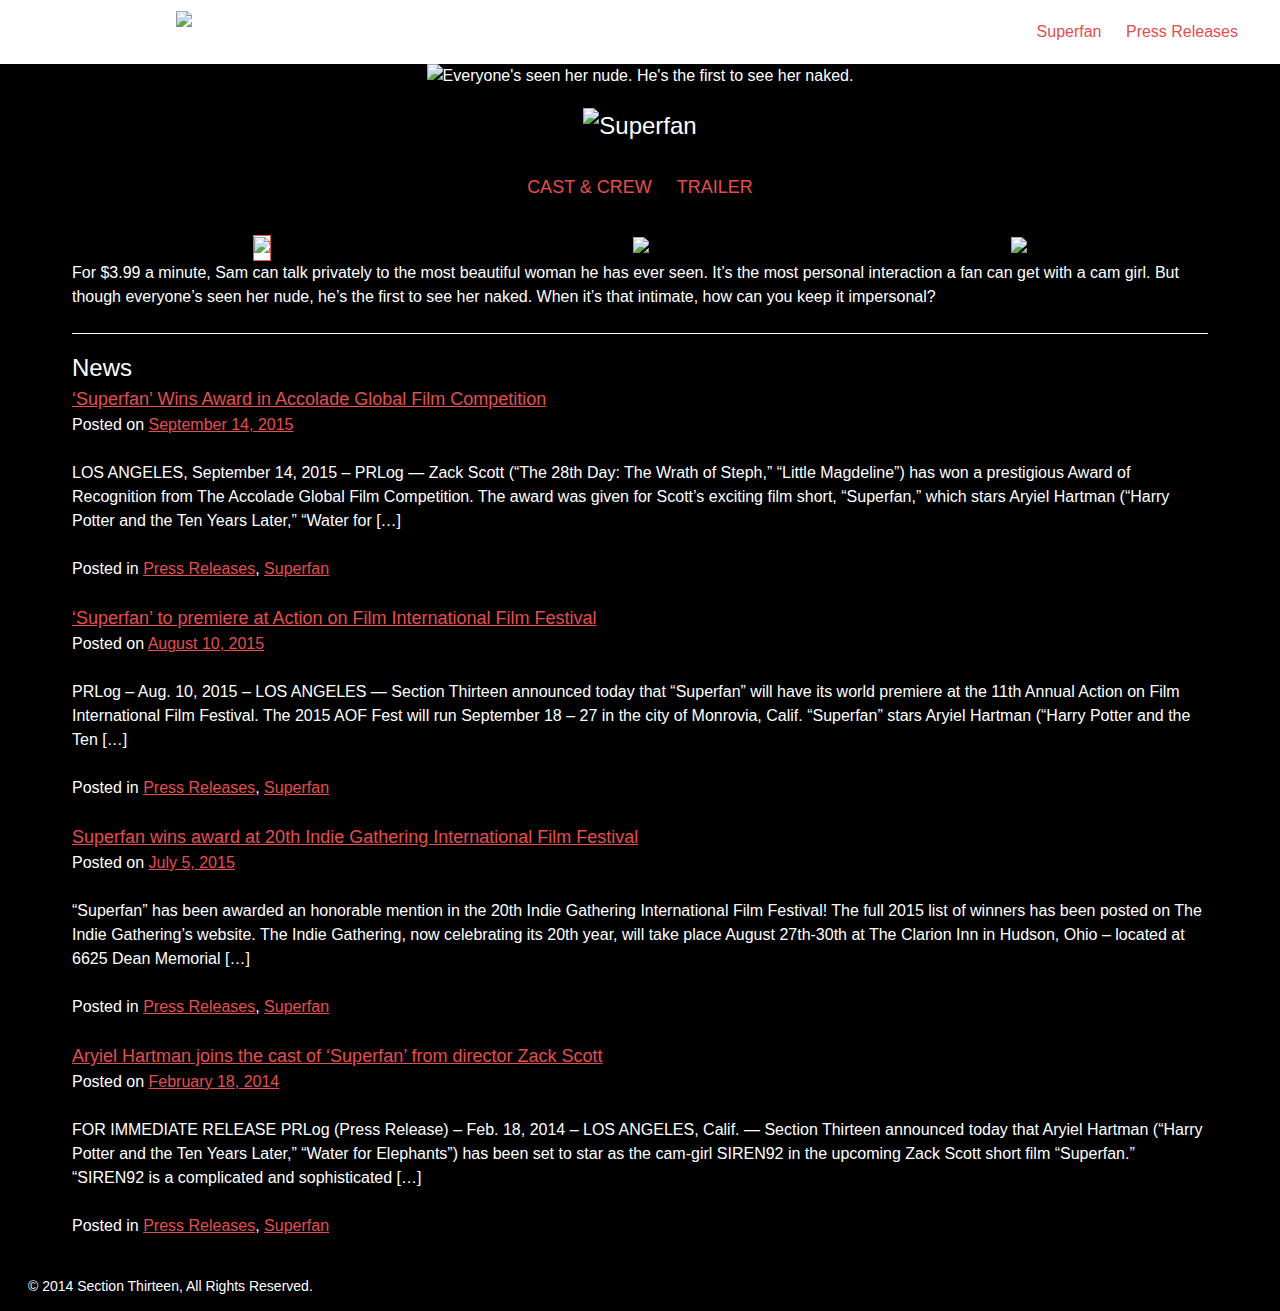
==== index.html @ 68d20ece "Simplify HTML and upload local scss and css files" ====
<!DOCTYPE html>
<html lang="en-US">
	<head>
		<meta charset="UTF-8">
		<meta name="viewport" content="width=device-width, initial-scale=1">
		<title>Superfan | Section Thirteen</title>
		<link rel='stylesheet' id='section-thirteen-style-css'  href='style.css' type='text/css' media='all' />
		<style type="text/css">
			.site-title,
			.site-description {
				position: absolute;
				clip: rect(1px, 1px, 1px, 1px);
			}
		</style>
	</head>
	<body class="page page-template-superfan-php">
		<header class="site-header">
			<div class="site-branding">
				<a href="http://sectionthirteen.com/">
					<img src="http://www.sectionthirteen.com/wp-content/uploads/2014/05/cropped-s13logo-trimmed.png" />
				</a>
			</div>
			<nav id="site-navigation" class="main-navigation">
				<button class="menu-toggle">Site Menu</button>
				<ul>
					<li><a href="http://sectionthirteen.com/superfan/">Superfan</a></li>
					<li><a href="http://sectionthirteen.com/category/press-releases/">Press Releases</a></li>
				</ul>	
			</nav><!-- #site-navigation -->
		</header>
		<div id="content" class="site-content">
			<header class="page-header">
				<img src="http://sectionthirteen.com/wp-content/uploads/2014/05/Website-banner.jpg" alt="Everyone&#039;s seen her nude. He&#039;s the first to see her naked." />						
				<h1 class="page-title">
					<img src="http://sectionthirteen.com/wp-content/uploads/2014/05/superfan-logo-black.png" alt="Superfan" />
				</h1>
				<nav id="superfan-navigation" class="secondary-navigation" role="navigation">
					<ul>
						<li><a href="http://sectionthirteen.com/superfan/cast/">Cast &#038; Crew</a></li>
						<li><a href="http://sectionthirteen.com/superfan/trailer/">Trailer</a></li>
					</ul>
				</nav><!-- #superfan-navigation -->
			</header><!-- .page-header -->
			<div class="entry-content">
				<div class="laurels">
					<a id="indiegathering" href="http://theindiegathering.com/2015screenings.php"><img src="http://sectionthirteen.com/wp-content/uploads/2014/05/15selection-300x122.png" /></a>
					<a href="http://sectionthirteen.com/wp-content/uploads/2014/05/mail.google.com_.jpg"><img src="http://sectionthirteen.com/wp-content/uploads/2014/05/mail.google.com_-300x148.jpg" /></a>
					<a href="http://accoladecompetition.org/?page_id=4208"><img src="http://sectionthirteen.com/wp-content/uploads/2014/05/Accolade-Recognition-logo-WHITE-300x159.png" /></a>
				</div>
				<p>For $3.99 a minute, Sam can talk privately to the most beautiful woman he has ever seen. It’s the most personal interaction a fan can get with a cam girl. But though everyone&#8217;s seen her nude, he&#8217;s the first to see her naked. When it&#8217;s that intimate, how can you keep it impersonal?</p>
			</div><!-- .entry-content -->
			<div class="news">
				<h2>News</h2>
					<article class="hentry">
						<h1><a href="http://sectionthirteen.com/2015/09/14/superfan-wins-award-in-accolade-global-film-competition/">‘Superfan’ Wins Award in Accolade Global Film Competition</a></h1>
						<span>Posted on <a href="http://sectionthirteen.com/2015/09/14/superfan-wins-award-in-accolade-global-film-competition/">September 14, 2015</a></span>
						<div class="entry-summary">
							<p>LOS ANGELES, September 14, 2015 &#8211; PRLog &#8212; Zack Scott (“The 28th Day: The Wrath of Steph,” “Little Magdeline”) has won a prestigious Award of Recognition from The Accolade Global Film Competition. The award was given for Scott’s exciting film short, “Superfan,” which stars Aryiel Hartman (“Harry Potter and the Ten Years Later,” “Water for [&hellip;]</p>
						</div><!-- .entry-summary -->
						<span>
								Posted in <a href="http://sectionthirteen.com/category/press-releases/">Press Releases</a>, <a href="http://sectionthirteen.com/category/superfan/">Superfan</a>									
						</span>									
					</article>																							
					<article class="hentry">
						<h1><a href="http://sectionthirteen.com/2015/08/10/superfan-to-premiere-at-action-on-film-international-film-festival/">‘Superfan’ to premiere at Action on Film International Film Festival</a></h1>
						<span>Posted on <a href="http://sectionthirteen.com/2015/08/10/superfan-to-premiere-at-action-on-film-international-film-festival/">August 10, 2015</a></span>
						<div class="entry-summary">
							<p>PRLog &#8211; Aug. 10, 2015 &#8211; LOS ANGELES &#8212; Section Thirteen announced today that “Superfan” will have its world premiere at the 11th Annual Action on Film International Film Festival. The 2015 AOF Fest will run September 18 &#8211; 27 in the city of Monrovia, Calif. “Superfan” stars Aryiel Hartman (“Harry Potter and the Ten [&hellip;]</p>
						</div><!-- .entry-summary -->
						<span>
								Posted in <a href="http://sectionthirteen.com/category/press-releases/">Press Releases</a>, <a href="http://sectionthirteen.com/category/superfan/">Superfan</a>							
						</span>
					</article>
					<article class="hentry">
						<h1><a href="http://sectionthirteen.com/2015/07/05/superfan-wins-award-at-20th-indie-gathering-international-film-festival/">Superfan wins award at 20th Indie Gathering International Film Festival</a></h1>
						<span>Posted on <a href="http://sectionthirteen.com/2015/07/05/superfan-wins-award-at-20th-indie-gathering-international-film-festival/">July 5, 2015</a></span>
						<div class="entry-summary">
							<p>&#8220;Superfan&#8221; has been awarded an honorable mention in the 20th Indie Gathering International Film Festival! The full 2015 list of winners has been posted on The Indie Gathering&#8217;s website. The Indie Gathering, now celebrating its 20th year, will take place August 27th-30th at The Clarion Inn in Hudson, Ohio &#8211; located at 6625 Dean Memorial [&hellip;]</p>
						</div><!-- .entry-summary -->
						<span>
								Posted in <a href="http://sectionthirteen.com/category/press-releases/">Press Releases</a>, <a href="http://sectionthirteen.com/category/superfan/">Superfan</a>							
						</span>
					</article>
					<article class="hentry">
						<h1><a href="http://sectionthirteen.com/2014/02/18/aryiel-hartman-joins-the-cast-of-superfan-from-director-zack-scott/">Aryiel Hartman joins the cast of ‘Superfan’ from director Zack Scott</a></h1>
						<span>Posted on <a href="http://sectionthirteen.com/2014/02/18/aryiel-hartman-joins-the-cast-of-superfan-from-director-zack-scott/">February 18, 2014</a></span>
						<div class="entry-summary">
							<p>FOR IMMEDIATE RELEASE PRLog (Press Release) &#8211; Feb. 18, 2014 &#8211; LOS ANGELES, Calif. &#8212; Section Thirteen announced today that Aryiel Hartman (“Harry Potter and the Ten Years Later,” “Water for Elephants”) has been set to star as the cam-girl SIREN92 in the upcoming Zack Scott short film “Superfan.&#8221; “SIREN92 is a complicated and sophisticated [&hellip;]</p>
						</div><!-- .entry-summary -->
						<span>
								Posted in <a href="http://sectionthirteen.com/category/press-releases/">Press Releases</a>, <a href="http://sectionthirteen.com/category/superfan/">Superfan</a>							
						</span>
					</article>
			</div><!-- .news -->
		</div><!-- #content -->
		<footer class="site-footer">
				&copy; 2014 Section Thirteen, All Rights Reserved.
		</footer>
		<script type='text/javascript' src='http://sectionthirteen.com/wp-content/themes/section-thirteen/js/navigation.js?ver=20120206'></script>
		<script type='text/javascript' src='http://sectionthirteen.com/wp-content/themes/section-thirteen/js/skip-link-focus-fix.js?ver=20130115'></script>
	</body>
</html>
---- style.css ----
/*
Theme Name: Section Thirteen
Theme URI: http://sectionthirteen.com/
Author: Derek Houck
Author URI: http://derekhouck.com/
Description: Theme for Section Thirteen
Version: 1.1
License: GNU General Public License v2 or later
License URI: http://www.gnu.org/licenses/gpl-2.0.html
Text Domain: section-thirteen
Domain Path: /languages/
Tags:

Section Thirteen is based on Underscores http://underscores.me/, (C) 2012-2014 Automattic, Inc.
*/
/*--------------------------------------------------------------
>>> TABLE OF CONTENTS:
----------------------------------------------------------------
1.0 - Imports & Variables
2.0 - Typography
3.0 - Elements
4.0 - Forms
5.0 - Navigation
	5.1 - Links
	5.2 - Menus
6.0 - Accessibility
7.0 - Alignments
8.0 - Clearings
9.0 - Widgets
10.0 - Content
	10.1 - Posts and pages
	10.2 - Asides
	10.3 - Comments
	10.4 - Sidebar
11.0 - Infinite scroll
12.0 - Media
	12.1 - Captions
	12.2 - Galleries
13.0 - Layout
	13.1 - Header
14.0 - Templates
	14.1 - Pages
	14.2 - Home
	14.3 - Superfan
15.0 - Small screens

--------------------------------------------------------------*/
/*--------------------------------------------------------------
1.0 - Imports & Variables
--------------------------------------------------------------*/
/* http://meyerweb.com/eric/tools/css/reset/ 
   v2.0 | 20110126
   License: none (public domain)
*/
html, body, div, span, applet, object, iframe,
h1, h2, h3, h4, h5, h6, p, blockquote, pre,
a, abbr, acronym, address, big, cite, code,
del, dfn, em, font, ins, kbd, q, s, samp,
small, strike, strong, sub, sup, tt, var,
dl, dt, dd, ol, ul, li,
fieldset, form, label, legend,
table, caption, tbody, tfoot, thead, tr, th, td {
  border: 0;
  font-family: inherit;
  font-size: 100%;
  font-style: inherit;
  font-weight: inherit;
  margin: 0;
  outline: 0;
  padding: 0;
  vertical-align: baseline; }

html {
  font-size: 62.5%;
  /* Corrects text resizing oddly in IE6/7 when body font-size is set using em units http://clagnut.com/blog/348/#c790 */
  overflow-y: scroll;
  /* Keeps page centered in all browsers regardless of content height */
  -webkit-text-size-adjust: 100%;
  /* Prevents iOS text size adjust after orientation change, without disabling user zoom */
  -ms-text-size-adjust: 100%;
  /* www.456bereastreet.com/archive/201012/controlling_text_size_in_safari_for_ios_without_disabling_user_zoom/ */ }

*,
*:before,
*:after {
  /* apply a natural box layout model to all elements; see http://www.paulirish.com/2012/box-sizing-border-box-ftw/ */
  -webkit-box-sizing: border-box;
  /* Not needed for modern webkit but still used by Blackberry Browser 7.0; see http://caniuse.com/#search=box-sizing */
  -moz-box-sizing: border-box;
  /* Still needed for Firefox 28; see http://caniuse.com/#search=box-sizing */
  box-sizing: border-box; }

body {
  background: #fff; }

article,
aside,
details,
figcaption,
figure,
footer,
header,
main,
nav,
section {
  display: block; }

ol, ul {
  list-style: none; }

table {
  /* tables still need 'cellspacing="0"' in the markup */
  border-collapse: separate;
  border-spacing: 0; }

caption, th, td {
  font-weight: normal;
  text-align: left; }

blockquote:before, blockquote:after,
q:before, q:after {
  content: ""; }

blockquote, q {
  quotes: "" ""; }

a:focus {
  outline: thin dotted; }

a:hover,
a:active {
  outline: 0; }

a img {
  border: 0; }

/*--------------------------------------------------------------
2.0 Typography
--------------------------------------------------------------*/
body,
button,
input,
select,
textarea {
  color: #404040;
  font-family: "HelveticaNeue-Light", "Helvetica Neue Light", "Helvetica Neue", Helvetica, Arial, "Lucida Grande", sans-serif;
  font-size: 16px;
  font-size: 1.6rem;
  font-weight: 300;
  line-height: 1.5; }

h1, h2, h3, h4, h5, h6 {
  clear: both; }

h1 {
  font-size: 1.5em; }

p {
  margin-bottom: 1.5em; }

b, strong {
  font-weight: bold; }

dfn, cite, em, i {
  font-style: italic; }

blockquote {
  margin: 0 1.5em; }

address {
  margin: 0 0 1.5em; }

pre {
  background: #eee;
  font-family: "Courier 10 Pitch", Courier, monospace;
  font-size: 15px;
  font-size: 1.5rem;
  line-height: 1.6;
  margin-bottom: 1.6em;
  max-width: 100%;
  overflow: auto;
  padding: 1.6em; }

code, kbd, tt, var {
  font: 15px Monaco, Consolas, "Andale Mono", "DejaVu Sans Mono", monospace; }

abbr, acronym {
  border-bottom: 1px dotted #666;
  cursor: help; }

mark, ins {
  background: #fff9c0;
  text-decoration: none; }

sup,
sub {
  font-size: 75%;
  height: 0;
  line-height: 0;
  position: relative;
  vertical-align: baseline; }

sup {
  bottom: 1ex; }

sub {
  top: .5ex; }

small {
  font-size: 75%; }

big {
  font-size: 125%; }

/*--------------------------------------------------------------
3.0 Elements
--------------------------------------------------------------*/
hr {
  background-color: #ccc;
  border: 0;
  height: 1px;
  margin-bottom: 1.5em; }

ul, ol {
  margin: 0 0 1.5em 3em; }

ul {
  list-style: disc; }

ol {
  list-style: decimal; }

li > ul,
li > ol {
  margin-bottom: 0;
  margin-left: 1.5em; }

dt {
  font-weight: bold; }

dd {
  margin: 0 1.5em 1.5em; }

img {
  height: auto;
  /* Make sure images are scaled correctly. */
  max-width: 100%;
  /* Adhere to container width. */ }

figure {
  margin: 0; }

table {
  margin: 0 0 1.5em;
  width: 100%; }

th {
  font-weight: bold; }

/*--------------------------------------------------------------
4.0 Forms
--------------------------------------------------------------*/
button,
input,
select,
textarea {
  font-size: 100%;
  /* Corrects font size not being inherited in all browsers */
  margin: 0;
  /* Addresses margins set differently in IE6/7, F3/4, S5, Chrome */
  vertical-align: baseline;
  /* Improves appearance and consistency in all browsers */
  *vertical-align: middle;
  /* Improves appearance and consistency in IE6/IE7 */ }

button,
input[type="button"],
input[type="reset"],
input[type="submit"] {
  border: 1px solid #ccc;
  border-color: #ccc #ccc #bbb #ccc;
  border-radius: 3px;
  background: #e6e6e6;
  box-shadow: inset 0 1px 0 rgba(255, 255, 255, 0.5), inset 0 15px 17px rgba(255, 255, 255, 0.5), inset 0 -5px 12px rgba(0, 0, 0, 0.05);
  color: rgba(0, 0, 0, 0.8);
  cursor: pointer;
  /* Improves usability and consistency of cursor style between image-type 'input' and others */
  -webkit-appearance: button;
  /* Corrects inability to style clickable 'input' types in iOS */
  font-size: 12px;
  font-size: 1.2rem;
  line-height: 1;
  padding: .6em 1em .4em;
  text-shadow: 0 1px 0 rgba(255, 255, 255, 0.8); }

button:hover,
input[type="button"]:hover,
input[type="reset"]:hover,
input[type="submit"]:hover {
  border-color: #ccc #bbb #aaa #bbb;
  box-shadow: inset 0 1px 0 rgba(255, 255, 255, 0.8), inset 0 15px 17px rgba(255, 255, 255, 0.8), inset 0 -5px 12px rgba(0, 0, 0, 0.02); }

button:focus,
input[type="button"]:focus,
input[type="reset"]:focus,
input[type="submit"]:focus,
button:active,
input[type="button"]:active,
input[type="reset"]:active,
input[type="submit"]:active {
  border-color: #aaa #bbb #bbb #bbb;
  box-shadow: inset 0 -1px 0 rgba(255, 255, 255, 0.5), inset 0 2px 5px rgba(0, 0, 0, 0.15); }

input[type="checkbox"],
input[type="radio"] {
  padding: 0;
  /* Addresses excess padding in IE8/9 */ }

input[type="search"] {
  -webkit-appearance: textfield;
  /* Addresses appearance set to searchfield in S5, Chrome */
  -webkit-box-sizing: content-box;
  /* Addresses box sizing set to border-box in S5, Chrome (include -moz to future-proof) */
  -moz-box-sizing: content-box;
  box-sizing: content-box; }

input[type="search"]::-webkit-search-decoration {
  /* Corrects inner padding displayed oddly in S5, Chrome on OSX */
  -webkit-appearance: none; }

button::-moz-focus-inner,
input::-moz-focus-inner {
  /* Corrects inner padding and border displayed oddly in FF3/4 www.sitepen.com/blog/2008/05/14/the-devils-in-the-details-fixing-dojos-toolbar-buttons/ */
  border: 0;
  padding: 0; }

input[type="text"],
input[type="email"],
input[type="url"],
input[type="password"],
input[type="search"],
textarea {
  color: #666;
  border: 1px solid #ccc;
  border-radius: 3px; }

input[type="text"]:focus,
input[type="email"]:focus,
input[type="url"]:focus,
input[type="password"]:focus,
input[type="search"]:focus,
textarea:focus {
  color: #111; }

input[type="text"],
input[type="email"],
input[type="url"],
input[type="password"],
input[type="search"] {
  padding: 3px; }

textarea {
  overflow: auto;
  /* Removes default vertical scrollbar in IE6/7/8/9 */
  padding-left: 3px;
  vertical-align: top;
  /* Improves readability and alignment in all browsers */
  width: 98%; }

/*--------------------------------------------------------------
5.0 Navigation
--------------------------------------------------------------*/
/*--------------------------------------------------------------
5.1 Links
--------------------------------------------------------------*/
a {
  color: #51C6DD; }

a:visited {
  color: #3D95A6; }

a:hover,
a:focus,
a:active {
  color: #A3C639; }

/*--------------------------------------------------------------
5.2 Menus
--------------------------------------------------------------*/
.main-navigation, .secondary-navigation {
  display: block;
  width: 100%; }

.main-navigation ul, .secondary-navigation ul {
  list-style: none;
  margin: 0;
  padding-left: 0; }

.main-navigation ul {
  text-align: right; }

.main-navigation li, .secondary-navigation li {
  display: inline;
  position: relative; }

.main-navigation a, .secondary-navigation a {
  display: inline-block;
  padding: 10px;
  text-decoration: none; }

.main-navigation ul ul {
  box-shadow: 0 3px 3px rgba(0, 0, 0, 0.2);
  display: none;
  float: left;
  left: 0;
  position: absolute;
  top: 1.5em;
  z-index: 99999; }

.main-navigation ul ul ul {
  left: 100%;
  top: 0; }

.main-navigation ul ul a {
  width: 200px; }

.main-navigation ul li:hover > ul {
  display: block; }

.secondary-navigation {
  font-size: 1.125em;
  text-transform: uppercase; }

/* Small menu */
.menu-toggle {
  display: none; }

@media screen and (max-width: 600px) {
  .menu-toggle,
  .main-navigation.toggled .nav-menu {
    display: block; }

  .main-navigation ul {
    display: none; } }
.site-main .comment-navigation,
.site-main .paging-navigation,
.site-main .post-navigation {
  margin: 0 0 1.5em;
  overflow: hidden; }

.comment-navigation .nav-previous,
.paging-navigation .nav-previous,
.post-navigation .nav-previous {
  float: left;
  width: 50%; }

.comment-navigation .nav-next,
.paging-navigation .nav-next,
.post-navigation .nav-next {
  float: right;
  text-align: right;
  width: 50%; }

/*--------------------------------------------------------------
6.0 Accessibility
--------------------------------------------------------------*/
/* Text meant only for screen readers */
.screen-reader-text {
  clip: rect(1px, 1px, 1px, 1px);
  position: absolute !important; }

.screen-reader-text:hover,
.screen-reader-text:active,
.screen-reader-text:focus {
  background-color: #f1f1f1;
  border-radius: 3px;
  box-shadow: 0 0 2px 2px rgba(0, 0, 0, 0.6);
  clip: auto !important;
  color: #21759b;
  display: block;
  font-size: 14px;
  font-weight: bold;
  height: auto;
  left: 5px;
  line-height: normal;
  padding: 15px 23px 14px;
  text-decoration: none;
  top: 5px;
  width: auto;
  z-index: 100000;
  /* Above WP toolbar */ }

/*--------------------------------------------------------------
7.0 Alignments
--------------------------------------------------------------*/
.alignleft {
  display: inline;
  float: left;
  margin-right: 1.5em; }

.alignright {
  display: inline;
  float: right;
  margin-left: 1.5em; }

.aligncenter {
  clear: both;
  display: block;
  margin: 0 auto; }

/*--------------------------------------------------------------
8.0 Clearings
--------------------------------------------------------------*/
.clear:before,
.clear:after,
.entry-content:before,
.entry-content:after,
.comment-content:before,
.comment-content:after,
.site-header:before,
.site-header:after,
.site-content:before,
.site-content:after,
.site-footer:before,
.site-footer:after {
  content: '';
  display: table; }

.clear:after,
.entry-content:after,
.comment-content:after,
.site-header:after,
.site-content:after,
.site-footer:after {
  clear: both; }

/*--------------------------------------------------------------
9.0 Widgets
--------------------------------------------------------------*/
.widget {
  margin: 0 0 1.5em; }

/* Make sure select elements fit in widgets */
.widget select {
  max-width: 100%; }

/* Search widget */
.widget_search .search-submit {
  display: none; }

/*--------------------------------------------------------------
10.0 Content
--------------------------------------------------------------*/
#content {
  margin: 0 auto;
  max-width: 75em; }

/*--------------------------------------------------------------
10.1 Posts and pages
--------------------------------------------------------------*/
.hentry {
  margin: 0 0 1.5em; }

.byline,
.updated {
  display: none; }

.single .byline,
.group-blog .byline {
  display: inline; }

.page-content,
.entry-content,
.entry-summary {
  margin: 1.5em 0 0; }

.page-links {
  clear: both;
  margin: 0 0 1.5em; }

/*--------------------------------------------------------------
10.2 Asides
--------------------------------------------------------------*/
.blog .format-aside .entry-title,
.archive .format-aside .entry-title {
  display: none; }

/*--------------------------------------------------------------
10.3 Comments
--------------------------------------------------------------*/
.comment-content a {
  word-wrap: break-word; }

/*--------------------------------------------------------------
10.4 Sidebar
--------------------------------------------------------------*/
.widget-area ul {
  margin-left: 1em; }

/*--------------------------------------------------------------
11.0 Infinite scroll
--------------------------------------------------------------*/
/* Globally hidden elements when Infinite Scroll is supported and in use. */
.infinite-scroll .paging-navigation,
.infinite-scroll.neverending .site-footer {
  /* Theme Footer (when set to scrolling) */
  display: none; }

/* When Infinite Scroll has reached its end we need to re-display elements that were hidden (via .neverending) before */
.infinity-end.neverending .site-footer {
  display: block; }

/*--------------------------------------------------------------
12.0 Media
--------------------------------------------------------------*/
.page-content img.wp-smiley,
.entry-content img.wp-smiley,
.comment-content img.wp-smiley {
  border: none;
  margin-bottom: 0;
  margin-top: 0;
  padding: 0; }

/* Make sure embeds and iframes fit their containers */
embed,
iframe,
object {
  max-width: 100%; }

/*--------------------------------------------------------------
12.1 Captions
--------------------------------------------------------------*/
.wp-caption {
  margin-bottom: 1.5em;
  max-width: 100%; }

.wp-caption img[class*="wp-image-"] {
  display: block;
  margin: 0 auto; }

.wp-caption-text {
  text-align: center; }

.wp-caption .wp-caption-text {
  margin: 0.8075em 0; }

/*--------------------------------------------------------------
12.2 Galleries
--------------------------------------------------------------*/
.gallery {
  margin-bottom: 1.5em; }

.gallery-item {
  display: inline-block;
  text-align: center;
  vertical-align: top;
  width: 100%; }

.gallery-columns-2 .gallery-item {
  max-width: 50%; }

.gallery-columns-3 .gallery-item {
  max-width: 33.33%; }

.gallery-columns-4 .gallery-item {
  max-width: 25%; }

.gallery-columns-5 .gallery-item {
  max-width: 20%; }

.gallery-columns-6 .gallery-item {
  max-width: 16.66%; }

.gallery-columns-7 .gallery-item {
  max-width: 14.28%; }

.gallery-columns-8 .gallery-item {
  max-width: 12.5%; }

.gallery-columns-9 .gallery-item {
  max-width: 11.11%; }

/*--------------------------------------------------------------
13.0 Layout
--------------------------------------------------------------*/
.content-area {
  float: left;
  margin: 0 -25% 0 0;
  width: 100%; }

.site-main {
  margin: 0 25% 0 0;
  padding: 1em 1em 1em 0; }

.site-content {
  padding: 0 2em; }

.site-content .widget-area {
  float: right;
  overflow: hidden;
  padding: 1em 0 1em 1em;
  width: 25%; }

.site-footer {
  clear: both;
  font-size: 0.875em;
  padding: 1em 2em;
  width: 100%; }

/*--------------------------------------------------------------
13.1 Header
--------------------------------------------------------------*/
.site-branding {
  float: left;
  text-align: center;
  width: 25%; }

.site-header {
  background: white;
  color: #404040;
  padding: 10px 2em; }

/*--------------------------------------------------------------
14.0 Templates
--------------------------------------------------------------*/
/*--------------------------------------------------------------
14.1 Pages
--------------------------------------------------------------*/
.page .content-area {
  float: none;
  margin: 0; }

.page .site-main {
  margin: 0;
  padding: 1em 0; }

/*--------------------------------------------------------------
14.2 Home
--------------------------------------------------------------*/
.home .site-branding {
  float: none;
  margin: 0 auto;
  padding-top: 30px;
  width: 50%; }
.home .main-navigation {
  clear: both;
  width: 100%; }
  .home .main-navigation ul {
    text-align: center; }

/*--------------------------------------------------------------
14.3 Superfan
--------------------------------------------------------------*/
#indiegathering {
  background: #fff;
  border: 1px solid #e34e50; }

.laurels {
  display: -webkit-box;
  display: -webkit-flex;
  display: -moz-flex;
  display: -ms-flexbox;
  display: flex;
  -webkit-flex-flow: row wrap;
  -moz-flex-flow: row wrap;
  -ms-flex-flow: row wrap;
  flex-flow: row wrap;
  -webkit-box-pack: center;
  -ms-flex-pack: center;
  -webkit-justify-content: center;
  -moz-justify-content: center;
  justify-content: center;
  -webkit-box-align: center;
  -ms-flex-align: center;
  -webkit-align-items: center;
  -moz-align-items: center;
  align-items: center;
  -webkit-align-content: center;
  -moz-align-content: center;
  -ms-flex-line-pack: center;
  align-content: center; }
  .laurels a {
    margin: auto; }

.page-template-superfan-php {
  background: black;
  color: white; }
  .page-template-superfan-php a {
    color: #E34E50; }
  .page-template-superfan-php a:visited {
    color: #AA3B3C; }
  .page-template-superfan-php a:hover, .page-template-superfan-php a:focus, .page-template-superfan-php a:active {
    color: #A3C639; }
  .page-template-superfan-php h2 {
    font-size: 1.5em; }
  .page-template-superfan-php .news {
    border-top: 1px solid white;
    padding-top: 1em; }
    .page-template-superfan-php .news h1 {
      font-size: 1.125em; }
  .page-template-superfan-php .page-header {
    text-align: center; }
  .page-template-superfan-php .page-title {
    padding: 20px 0; }

/*--------------------------------------------------------------
15.0 Small screeens
--------------------------------------------------------------*/
@media screen and (max-width: 600px) {
  .content-area, .site-main {
    clear: both;
    float: none;
    margin: 0;
    width: 100%; }

  .main-navigation {
    clear: both;
    width: 100%; }
    .main-navigation ul {
      text-align: center; }

  .home .site-branding, .site-branding {
    margin: 0 auto;
    max-width: 300px;
    width: 100%; }

  .site-content .widget-area {
    float: none;
    padding: 1em;
    width: 100%; } }

/*# sourceMappingURL=style.css.map */
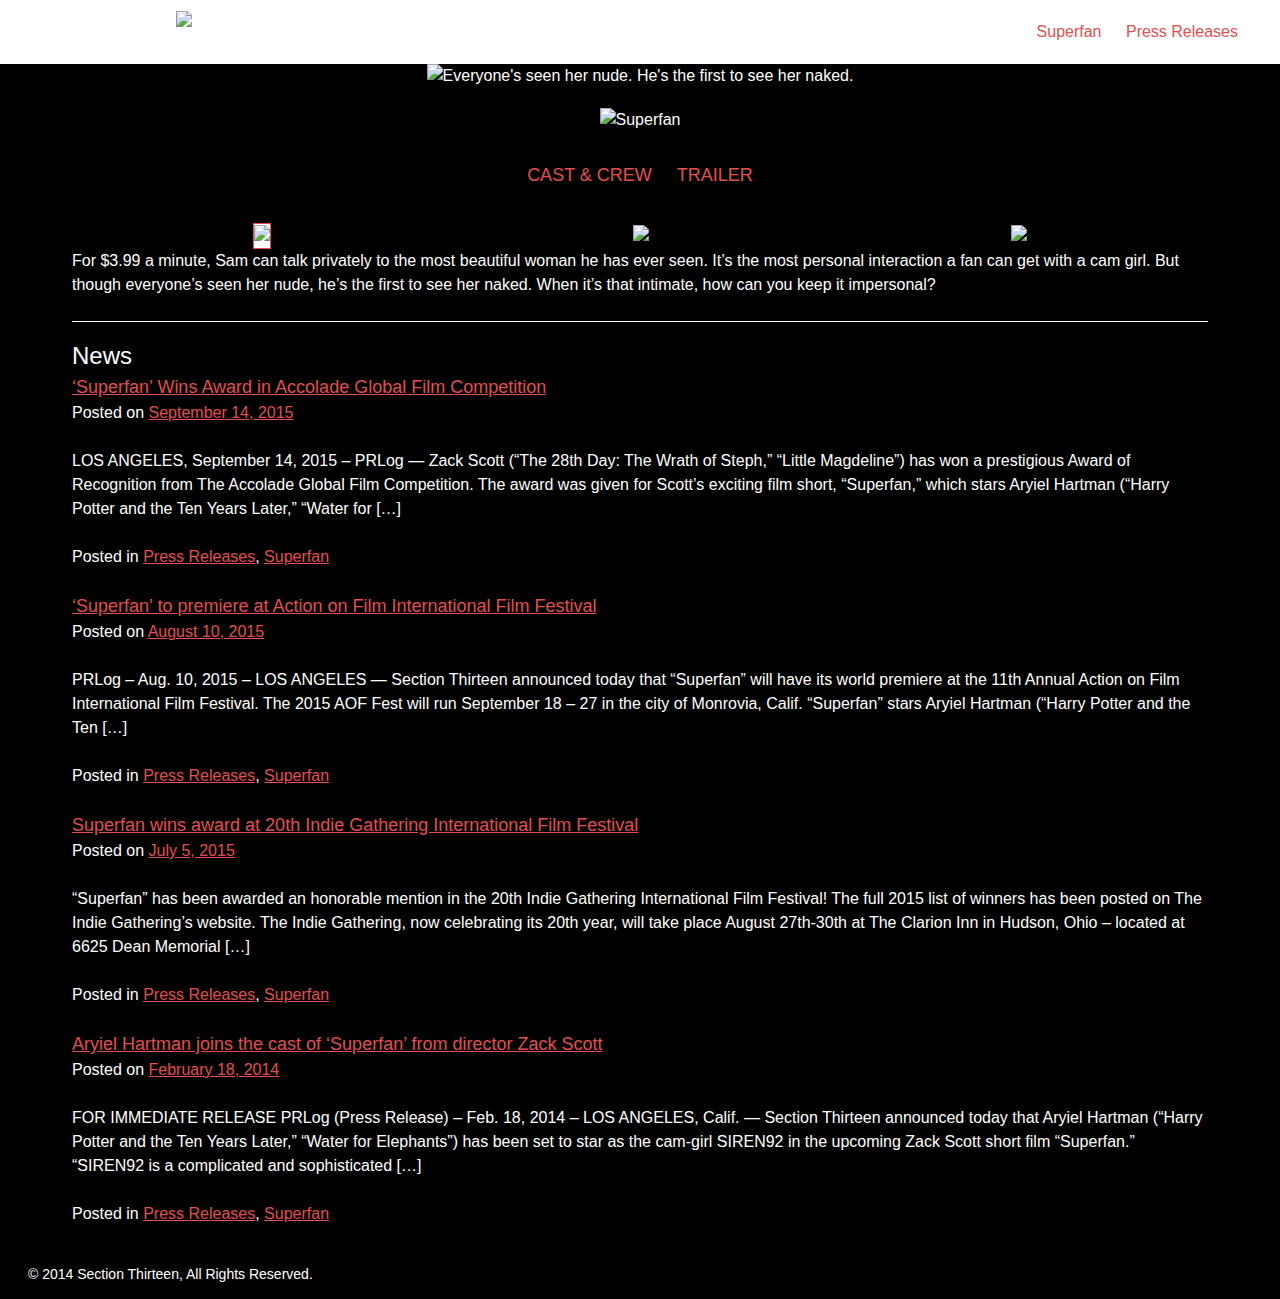
==== commit 9c92d6f8: "Divide CSS into separate SCSS files" ====
--- a/index.html
+++ b/index.html
@@ -5,13 +5,6 @@
 		<meta name="viewport" content="width=device-width, initial-scale=1">
 		<title>Superfan | Section Thirteen</title>
 		<link rel='stylesheet' id='section-thirteen-style-css'  href='style.css' type='text/css' media='all' />
-		<style type="text/css">
-			.site-title,
-			.site-description {
-				position: absolute;
-				clip: rect(1px, 1px, 1px, 1px);
-			}
-		</style>
 	</head>
 	<body class="page page-template-superfan-php">
 		<header class="site-header">
--- a/style.css
+++ b/style.css
@@ -1,53 +1,3 @@
-/*
-Theme Name: Section Thirteen
-Theme URI: http://sectionthirteen.com/
-Author: Derek Houck
-Author URI: http://derekhouck.com/
-Description: Theme for Section Thirteen
-Version: 1.1
-License: GNU General Public License v2 or later
-License URI: http://www.gnu.org/licenses/gpl-2.0.html
-Text Domain: section-thirteen
-Domain Path: /languages/
-Tags:
-
-Section Thirteen is based on Underscores http://underscores.me/, (C) 2012-2014 Automattic, Inc.
-*/
-/*--------------------------------------------------------------
->>> TABLE OF CONTENTS:
-----------------------------------------------------------------
-1.0 - Imports & Variables
-2.0 - Typography
-3.0 - Elements
-4.0 - Forms
-5.0 - Navigation
-	5.1 - Links
-	5.2 - Menus
-6.0 - Accessibility
-7.0 - Alignments
-8.0 - Clearings
-9.0 - Widgets
-10.0 - Content
-	10.1 - Posts and pages
-	10.2 - Asides
-	10.3 - Comments
-	10.4 - Sidebar
-11.0 - Infinite scroll
-12.0 - Media
-	12.1 - Captions
-	12.2 - Galleries
-13.0 - Layout
-	13.1 - Header
-14.0 - Templates
-	14.1 - Pages
-	14.2 - Home
-	14.3 - Superfan
-15.0 - Small screens
-
---------------------------------------------------------------*/
-/*--------------------------------------------------------------
-1.0 - Imports & Variables
---------------------------------------------------------------*/
 /* http://meyerweb.com/eric/tools/css/reset/ 
    v2.0 | 20110126
    License: none (public domain)
@@ -77,16 +27,14 @@
   /* Keeps page centered in all browsers regardless of content height */
   -webkit-text-size-adjust: 100%;
   /* Prevents iOS text size adjust after orientation change, without disabling user zoom */
-  -ms-text-size-adjust: 100%;
+  -ms-text-size-adjust: 100%
   /* www.456bereastreet.com/archive/201012/controlling_text_size_in_safari_for_ios_without_disabling_user_zoom/ */ }
 
 *,
 *:before,
 *:after {
   /* apply a natural box layout model to all elements; see http://www.paulirish.com/2012/box-sizing-border-box-ftw/ */
-  -webkit-box-sizing: border-box;
   /* Not needed for modern webkit but still used by Blackberry Browser 7.0; see http://caniuse.com/#search=box-sizing */
-  -moz-box-sizing: border-box;
   /* Still needed for Firefox 28; see http://caniuse.com/#search=box-sizing */
   box-sizing: border-box; }
 
@@ -134,244 +82,23 @@
 a img {
   border: 0; }
 
-/*--------------------------------------------------------------
-2.0 Typography
---------------------------------------------------------------*/
-body,
-button,
-input,
-select,
-textarea {
-  color: #404040;
+body {
   font-family: "HelveticaNeue-Light", "Helvetica Neue Light", "Helvetica Neue", Helvetica, Arial, "Lucida Grande", sans-serif;
-  font-size: 16px;
   font-size: 1.6rem;
-  font-weight: 300;
   line-height: 1.5; }
-
-h1, h2, h3, h4, h5, h6 {
-  clear: both; }
-
-h1 {
-  font-size: 1.5em; }
 
 p {
   margin-bottom: 1.5em; }
-
-b, strong {
-  font-weight: bold; }
-
-dfn, cite, em, i {
-  font-style: italic; }
-
-blockquote {
-  margin: 0 1.5em; }
-
-address {
-  margin: 0 0 1.5em; }
-
-pre {
-  background: #eee;
-  font-family: "Courier 10 Pitch", Courier, monospace;
-  font-size: 15px;
-  font-size: 1.5rem;
-  line-height: 1.6;
-  margin-bottom: 1.6em;
-  max-width: 100%;
-  overflow: auto;
-  padding: 1.6em; }
-
-code, kbd, tt, var {
-  font: 15px Monaco, Consolas, "Andale Mono", "DejaVu Sans Mono", monospace; }
-
-abbr, acronym {
-  border-bottom: 1px dotted #666;
-  cursor: help; }
-
-mark, ins {
-  background: #fff9c0;
-  text-decoration: none; }
-
-sup,
-sub {
-  font-size: 75%;
-  height: 0;
-  line-height: 0;
-  position: relative;
-  vertical-align: baseline; }
-
-sup {
-  bottom: 1ex; }
-
-sub {
-  top: .5ex; }
-
-small {
-  font-size: 75%; }
-
-big {
-  font-size: 125%; }
-
-/*--------------------------------------------------------------
-3.0 Elements
---------------------------------------------------------------*/
-hr {
-  background-color: #ccc;
-  border: 0;
-  height: 1px;
-  margin-bottom: 1.5em; }
-
-ul, ol {
-  margin: 0 0 1.5em 3em; }
-
-ul {
-  list-style: disc; }
-
-ol {
-  list-style: decimal; }
-
-li > ul,
-li > ol {
-  margin-bottom: 0;
-  margin-left: 1.5em; }
-
-dt {
-  font-weight: bold; }
-
-dd {
-  margin: 0 1.5em 1.5em; }
 
 img {
   height: auto;
   /* Make sure images are scaled correctly. */
-  max-width: 100%;
+  max-width: 100%
   /* Adhere to container width. */ }
 
-figure {
-  margin: 0; }
-
-table {
-  margin: 0 0 1.5em;
-  width: 100%; }
-
-th {
-  font-weight: bold; }
-
-/*--------------------------------------------------------------
-4.0 Forms
---------------------------------------------------------------*/
-button,
-input,
-select,
-textarea {
-  font-size: 100%;
-  /* Corrects font size not being inherited in all browsers */
-  margin: 0;
-  /* Addresses margins set differently in IE6/7, F3/4, S5, Chrome */
-  vertical-align: baseline;
-  /* Improves appearance and consistency in all browsers */
-  *vertical-align: middle;
-  /* Improves appearance and consistency in IE6/IE7 */ }
-
-button,
-input[type="button"],
-input[type="reset"],
-input[type="submit"] {
-  border: 1px solid #ccc;
-  border-color: #ccc #ccc #bbb #ccc;
-  border-radius: 3px;
-  background: #e6e6e6;
-  box-shadow: inset 0 1px 0 rgba(255, 255, 255, 0.5), inset 0 15px 17px rgba(255, 255, 255, 0.5), inset 0 -5px 12px rgba(0, 0, 0, 0.05);
-  color: rgba(0, 0, 0, 0.8);
-  cursor: pointer;
-  /* Improves usability and consistency of cursor style between image-type 'input' and others */
-  -webkit-appearance: button;
-  /* Corrects inability to style clickable 'input' types in iOS */
-  font-size: 12px;
-  font-size: 1.2rem;
-  line-height: 1;
-  padding: .6em 1em .4em;
-  text-shadow: 0 1px 0 rgba(255, 255, 255, 0.8); }
-
-button:hover,
-input[type="button"]:hover,
-input[type="reset"]:hover,
-input[type="submit"]:hover {
-  border-color: #ccc #bbb #aaa #bbb;
-  box-shadow: inset 0 1px 0 rgba(255, 255, 255, 0.8), inset 0 15px 17px rgba(255, 255, 255, 0.8), inset 0 -5px 12px rgba(0, 0, 0, 0.02); }
-
-button:focus,
-input[type="button"]:focus,
-input[type="reset"]:focus,
-input[type="submit"]:focus,
-button:active,
-input[type="button"]:active,
-input[type="reset"]:active,
-input[type="submit"]:active {
-  border-color: #aaa #bbb #bbb #bbb;
-  box-shadow: inset 0 -1px 0 rgba(255, 255, 255, 0.5), inset 0 2px 5px rgba(0, 0, 0, 0.15); }
-
-input[type="checkbox"],
-input[type="radio"] {
-  padding: 0;
-  /* Addresses excess padding in IE8/9 */ }
-
-input[type="search"] {
-  -webkit-appearance: textfield;
-  /* Addresses appearance set to searchfield in S5, Chrome */
-  -webkit-box-sizing: content-box;
-  /* Addresses box sizing set to border-box in S5, Chrome (include -moz to future-proof) */
-  -moz-box-sizing: content-box;
-  box-sizing: content-box; }
-
-input[type="search"]::-webkit-search-decoration {
-  /* Corrects inner padding displayed oddly in S5, Chrome on OSX */
-  -webkit-appearance: none; }
-
-button::-moz-focus-inner,
-input::-moz-focus-inner {
-  /* Corrects inner padding and border displayed oddly in FF3/4 www.sitepen.com/blog/2008/05/14/the-devils-in-the-details-fixing-dojos-toolbar-buttons/ */
-  border: 0;
-  padding: 0; }
-
-input[type="text"],
-input[type="email"],
-input[type="url"],
-input[type="password"],
-input[type="search"],
-textarea {
-  color: #666;
-  border: 1px solid #ccc;
-  border-radius: 3px; }
-
-input[type="text"]:focus,
-input[type="email"]:focus,
-input[type="url"]:focus,
-input[type="password"]:focus,
-input[type="search"]:focus,
-textarea:focus {
-  color: #111; }
-
-input[type="text"],
-input[type="email"],
-input[type="url"],
-input[type="password"],
-input[type="search"] {
-  padding: 3px; }
-
-textarea {
-  overflow: auto;
-  /* Removes default vertical scrollbar in IE6/7/8/9 */
-  padding-left: 3px;
-  vertical-align: top;
-  /* Improves readability and alignment in all browsers */
-  width: 98%; }
-
-/*--------------------------------------------------------------
-5.0 Navigation
---------------------------------------------------------------*/
-/*--------------------------------------------------------------
-5.1 Links
+/* Navigation */
+/*--------------------------------------------------------------
+Links
 --------------------------------------------------------------*/
 a {
   color: #51C6DD; }
@@ -385,48 +112,19 @@
   color: #A3C639; }
 
 /*--------------------------------------------------------------
-5.2 Menus
---------------------------------------------------------------*/
-.main-navigation, .secondary-navigation {
-  display: block;
-  width: 100%; }
-
-.main-navigation ul, .secondary-navigation ul {
-  list-style: none;
-  margin: 0;
-  padding-left: 0; }
-
+Menus
+--------------------------------------------------------------*/
 .main-navigation ul {
   text-align: right; }
 
 .main-navigation li, .secondary-navigation li {
-  display: inline;
-  position: relative; }
+  display: inline; }
 
 .main-navigation a, .secondary-navigation a {
   display: inline-block;
   padding: 10px;
   text-decoration: none; }
 
-.main-navigation ul ul {
-  box-shadow: 0 3px 3px rgba(0, 0, 0, 0.2);
-  display: none;
-  float: left;
-  left: 0;
-  position: absolute;
-  top: 1.5em;
-  z-index: 99999; }
-
-.main-navigation ul ul ul {
-  left: 100%;
-  top: 0; }
-
-.main-navigation ul ul a {
-  width: 200px; }
-
-.main-navigation ul li:hover > ul {
-  display: block; }
-
 .secondary-navigation {
   font-size: 1.125em;
   text-transform: uppercase; }
@@ -442,27 +140,8 @@
 
   .main-navigation ul {
     display: none; } }
-.site-main .comment-navigation,
-.site-main .paging-navigation,
-.site-main .post-navigation {
-  margin: 0 0 1.5em;
-  overflow: hidden; }
-
-.comment-navigation .nav-previous,
-.paging-navigation .nav-previous,
-.post-navigation .nav-previous {
-  float: left;
-  width: 50%; }
-
-.comment-navigation .nav-next,
-.paging-navigation .nav-next,
-.post-navigation .nav-next {
-  float: right;
-  text-align: right;
-  width: 50%; }
-
-/*--------------------------------------------------------------
-6.0 Accessibility
+/*--------------------------------------------------------------
+Accessibility
 --------------------------------------------------------------*/
 /* Text meant only for screen readers */
 .screen-reader-text {
@@ -487,219 +166,42 @@
   text-decoration: none;
   top: 5px;
   width: auto;
-  z-index: 100000;
+  z-index: 100000
   /* Above WP toolbar */ }
 
 /*--------------------------------------------------------------
-7.0 Alignments
---------------------------------------------------------------*/
-.alignleft {
-  display: inline;
-  float: left;
-  margin-right: 1.5em; }
-
-.alignright {
-  display: inline;
-  float: right;
-  margin-left: 1.5em; }
-
-.aligncenter {
-  clear: both;
-  display: block;
-  margin: 0 auto; }
-
-/*--------------------------------------------------------------
-8.0 Clearings
---------------------------------------------------------------*/
-.clear:before,
-.clear:after,
-.entry-content:before,
-.entry-content:after,
-.comment-content:before,
-.comment-content:after,
-.site-header:before,
-.site-header:after,
-.site-content:before,
-.site-content:after,
-.site-footer:before,
-.site-footer:after {
+Clearings
+--------------------------------------------------------------*/
+.site-header:after {
   content: '';
   display: table; }
 
-.clear:after,
-.entry-content:after,
-.comment-content:after,
-.site-header:after,
-.site-content:after,
-.site-footer:after {
+.site-header:after {
   clear: both; }
 
 /*--------------------------------------------------------------
-9.0 Widgets
---------------------------------------------------------------*/
-.widget {
-  margin: 0 0 1.5em; }
-
-/* Make sure select elements fit in widgets */
-.widget select {
-  max-width: 100%; }
-
-/* Search widget */
-.widget_search .search-submit {
-  display: none; }
-
-/*--------------------------------------------------------------
-10.0 Content
+Content
 --------------------------------------------------------------*/
 #content {
   margin: 0 auto;
   max-width: 75em; }
 
 /*--------------------------------------------------------------
-10.1 Posts and pages
+Posts and pages
 --------------------------------------------------------------*/
 .hentry {
   margin: 0 0 1.5em; }
-
-.byline,
-.updated {
-  display: none; }
-
-.single .byline,
-.group-blog .byline {
-  display: inline; }
 
 .page-content,
 .entry-content,
 .entry-summary {
   margin: 1.5em 0 0; }
 
-.page-links {
-  clear: both;
-  margin: 0 0 1.5em; }
-
-/*--------------------------------------------------------------
-10.2 Asides
---------------------------------------------------------------*/
-.blog .format-aside .entry-title,
-.archive .format-aside .entry-title {
-  display: none; }
-
-/*--------------------------------------------------------------
-10.3 Comments
---------------------------------------------------------------*/
-.comment-content a {
-  word-wrap: break-word; }
-
-/*--------------------------------------------------------------
-10.4 Sidebar
---------------------------------------------------------------*/
-.widget-area ul {
-  margin-left: 1em; }
-
-/*--------------------------------------------------------------
-11.0 Infinite scroll
---------------------------------------------------------------*/
-/* Globally hidden elements when Infinite Scroll is supported and in use. */
-.infinite-scroll .paging-navigation,
-.infinite-scroll.neverending .site-footer {
-  /* Theme Footer (when set to scrolling) */
-  display: none; }
-
-/* When Infinite Scroll has reached its end we need to re-display elements that were hidden (via .neverending) before */
-.infinity-end.neverending .site-footer {
-  display: block; }
-
-/*--------------------------------------------------------------
-12.0 Media
---------------------------------------------------------------*/
-.page-content img.wp-smiley,
-.entry-content img.wp-smiley,
-.comment-content img.wp-smiley {
-  border: none;
-  margin-bottom: 0;
-  margin-top: 0;
-  padding: 0; }
-
-/* Make sure embeds and iframes fit their containers */
-embed,
-iframe,
-object {
-  max-width: 100%; }
-
-/*--------------------------------------------------------------
-12.1 Captions
---------------------------------------------------------------*/
-.wp-caption {
-  margin-bottom: 1.5em;
-  max-width: 100%; }
-
-.wp-caption img[class*="wp-image-"] {
-  display: block;
-  margin: 0 auto; }
-
-.wp-caption-text {
-  text-align: center; }
-
-.wp-caption .wp-caption-text {
-  margin: 0.8075em 0; }
-
-/*--------------------------------------------------------------
-12.2 Galleries
---------------------------------------------------------------*/
-.gallery {
-  margin-bottom: 1.5em; }
-
-.gallery-item {
-  display: inline-block;
-  text-align: center;
-  vertical-align: top;
-  width: 100%; }
-
-.gallery-columns-2 .gallery-item {
-  max-width: 50%; }
-
-.gallery-columns-3 .gallery-item {
-  max-width: 33.33%; }
-
-.gallery-columns-4 .gallery-item {
-  max-width: 25%; }
-
-.gallery-columns-5 .gallery-item {
-  max-width: 20%; }
-
-.gallery-columns-6 .gallery-item {
-  max-width: 16.66%; }
-
-.gallery-columns-7 .gallery-item {
-  max-width: 14.28%; }
-
-.gallery-columns-8 .gallery-item {
-  max-width: 12.5%; }
-
-.gallery-columns-9 .gallery-item {
-  max-width: 11.11%; }
-
-/*--------------------------------------------------------------
-13.0 Layout
---------------------------------------------------------------*/
-.content-area {
-  float: left;
-  margin: 0 -25% 0 0;
-  width: 100%; }
-
-.site-main {
-  margin: 0 25% 0 0;
-  padding: 1em 1em 1em 0; }
-
+/*--------------------------------------------------------------
+Layout
+--------------------------------------------------------------*/
 .site-content {
   padding: 0 2em; }
-
-.site-content .widget-area {
-  float: right;
-  overflow: hidden;
-  padding: 1em 0 1em 1em;
-  width: 25%; }
 
 .site-footer {
   clear: both;
@@ -708,7 +210,7 @@
   width: 100%; }
 
 /*--------------------------------------------------------------
-13.1 Header
+Header
 --------------------------------------------------------------*/
 .site-branding {
   float: left;
@@ -721,36 +223,20 @@
   padding: 10px 2em; }
 
 /*--------------------------------------------------------------
-14.0 Templates
---------------------------------------------------------------*/
-/*--------------------------------------------------------------
-14.1 Pages
---------------------------------------------------------------*/
-.page .content-area {
-  float: none;
-  margin: 0; }
-
-.page .site-main {
-  margin: 0;
-  padding: 1em 0; }
-
-/*--------------------------------------------------------------
-14.2 Home
---------------------------------------------------------------*/
-.home .site-branding {
-  float: none;
-  margin: 0 auto;
-  padding-top: 30px;
-  width: 50%; }
-.home .main-navigation {
-  clear: both;
-  width: 100%; }
-  .home .main-navigation ul {
-    text-align: center; }
-
-/*--------------------------------------------------------------
-14.3 Superfan
---------------------------------------------------------------*/
+Small screeens
+--------------------------------------------------------------*/
+@media screen and (max-width: 600px) {
+  .main-navigation {
+    clear: both;
+    width: 100%; }
+    .main-navigation ul {
+      text-align: center; }
+
+  .home .site-branding, .site-branding {
+    margin: 0 auto;
+    max-width: 300px;
+    width: 100%; } }
+/* Superfan */
 #indiegathering {
   background: #fff;
   border: 1px solid #e34e50; }
@@ -762,7 +248,6 @@
   display: -ms-flexbox;
   display: flex;
   -webkit-flex-flow: row wrap;
-  -moz-flex-flow: row wrap;
   -ms-flex-flow: row wrap;
   flex-flow: row wrap;
   -webkit-box-pack: center;
@@ -776,7 +261,6 @@
   -moz-align-items: center;
   align-items: center;
   -webkit-align-content: center;
-  -moz-align-content: center;
   -ms-flex-line-pack: center;
   align-content: center; }
   .laurels a {
@@ -803,30 +287,4 @@
   .page-template-superfan-php .page-title {
     padding: 20px 0; }
 
-/*--------------------------------------------------------------
-15.0 Small screeens
---------------------------------------------------------------*/
-@media screen and (max-width: 600px) {
-  .content-area, .site-main {
-    clear: both;
-    float: none;
-    margin: 0;
-    width: 100%; }
-
-  .main-navigation {
-    clear: both;
-    width: 100%; }
-    .main-navigation ul {
-      text-align: center; }
-
-  .home .site-branding, .site-branding {
-    margin: 0 auto;
-    max-width: 300px;
-    width: 100%; }
-
-  .site-content .widget-area {
-    float: none;
-    padding: 1em;
-    width: 100%; } }
-
-/*# sourceMappingURL=style.css.map */
+/*# sourceMappingURL=style.css.map */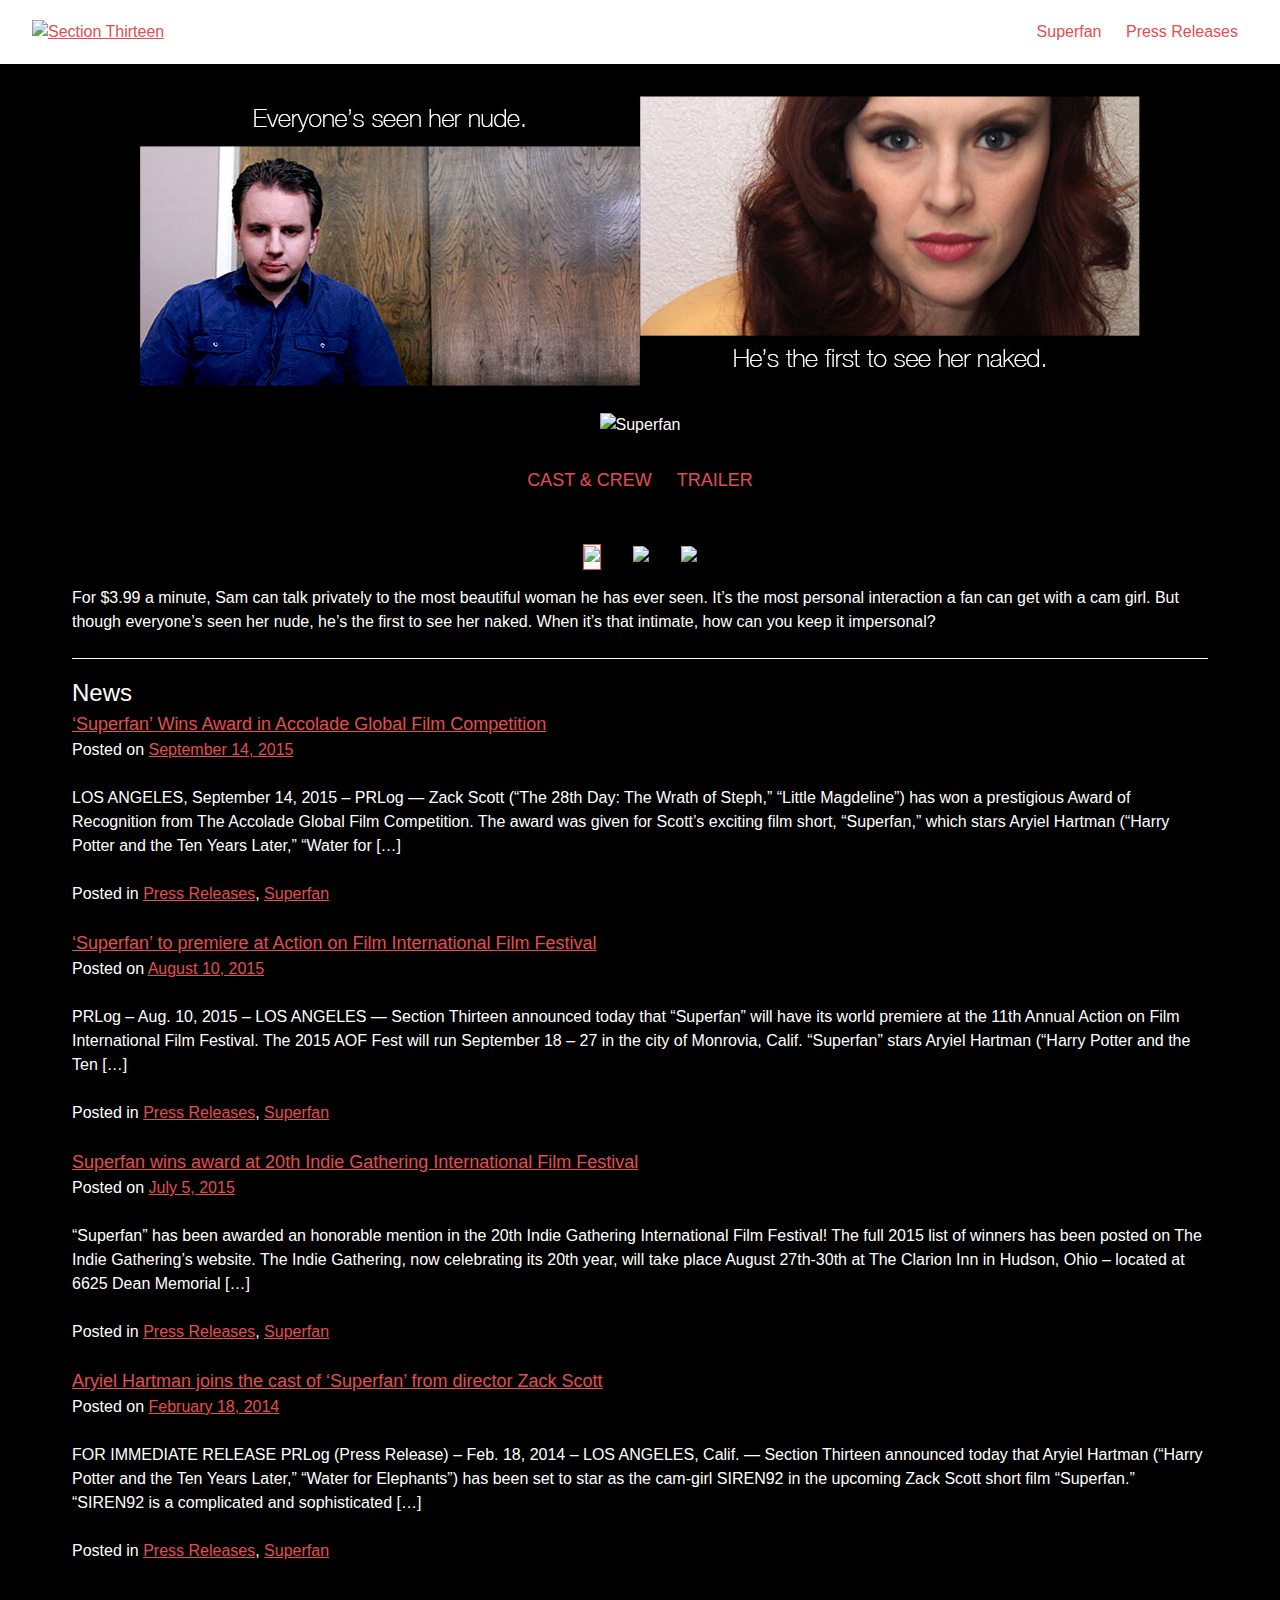
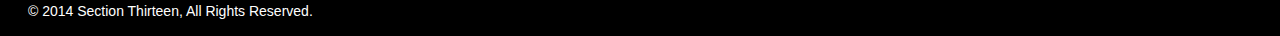
==== commit c4688b35: "Last changes" ====
--- a/index.html
+++ b/index.html
@@ -5,25 +5,32 @@
 		<meta name="viewport" content="width=device-width, initial-scale=1">
 		<title>Superfan | Section Thirteen</title>
 		<link rel='stylesheet' id='section-thirteen-style-css'  href='style.css' type='text/css' media='all' />
+		<script>
+			// Picture element HTML5 shiv
+			document.createElement( "picture" );
+		</script>
+	  	<script src="picturefill.min.js" async></script>
 	</head>
-	<body class="page page-template-superfan-php">
+	<body class="superfan">
 		<header class="site-header">
-			<div class="site-branding">
+			<h1 class="site-branding">
 				<a href="http://sectionthirteen.com/">
-					<img src="http://www.sectionthirteen.com/wp-content/uploads/2014/05/cropped-s13logo-trimmed.png" />
+					<img src="http://www.sectionthirteen.com/wp-content/uploads/2014/05/cropped-s13logo-trimmed.png" alt="Section Thirteen" />
 				</a>
-			</div>
+			</h1>
 			<nav id="site-navigation" class="main-navigation">
-				<button class="menu-toggle">Site Menu</button>
 				<ul>
 					<li><a href="http://sectionthirteen.com/superfan/">Superfan</a></li>
 					<li><a href="http://sectionthirteen.com/category/press-releases/">Press Releases</a></li>
 				</ul>	
 			</nav><!-- #site-navigation -->
 		</header>
-		<div id="content" class="site-content">
+		<main id="content" class="site-content">
 			<header class="page-header">
-				<img src="http://sectionthirteen.com/wp-content/uploads/2014/05/Website-banner.jpg" alt="Everyone&#039;s seen her nude. He&#039;s the first to see her naked." />						
+				<picture>
+					<source srcset="img/Website-banner.jpg" media="(min-width: 600px)" />
+					<img srcset="img/Website-banner-mobile.jpg" alt="Everyone&#039;s seen her nude. He&#039;s the first to see her naked." />
+				</picture>						
 				<h1 class="page-title">
 					<img src="http://sectionthirteen.com/wp-content/uploads/2014/05/superfan-logo-black.png" alt="Superfan" />
 				</h1>
@@ -35,14 +42,14 @@
 				</nav><!-- #superfan-navigation -->
 			</header><!-- .page-header -->
 			<div class="entry-content">
-				<div class="laurels">
-					<a id="indiegathering" href="http://theindiegathering.com/2015screenings.php"><img src="http://sectionthirteen.com/wp-content/uploads/2014/05/15selection-300x122.png" /></a>
-					<a href="http://sectionthirteen.com/wp-content/uploads/2014/05/mail.google.com_.jpg"><img src="http://sectionthirteen.com/wp-content/uploads/2014/05/mail.google.com_-300x148.jpg" /></a>
-					<a href="http://accoladecompetition.org/?page_id=4208"><img src="http://sectionthirteen.com/wp-content/uploads/2014/05/Accolade-Recognition-logo-WHITE-300x159.png" /></a>
-				</div>
+				<ul class="laurels">
+					<li id="indiegathering"><a href="http://theindiegathering.com/2015screenings.php"><img src="http://sectionthirteen.com/wp-content/uploads/2014/05/15selection-300x122.png" /></a></li>
+					<li><a href="http://sectionthirteen.com/wp-content/uploads/2014/05/mail.google.com_.jpg"><img src="http://sectionthirteen.com/wp-content/uploads/2014/05/mail.google.com_-300x148.jpg" /></a></li>
+					<li><a href="http://accoladecompetition.org/?page_id=4208"><img src="http://sectionthirteen.com/wp-content/uploads/2014/05/Accolade-Recognition-logo-WHITE-300x159.png" /></a></li>
+				</ul>
 				<p>For $3.99 a minute, Sam can talk privately to the most beautiful woman he has ever seen. It’s the most personal interaction a fan can get with a cam girl. But though everyone&#8217;s seen her nude, he&#8217;s the first to see her naked. When it&#8217;s that intimate, how can you keep it impersonal?</p>
 			</div><!-- .entry-content -->
-			<div class="news">
+			<section class="news">
 				<h2>News</h2>
 					<article class="hentry">
 						<h1><a href="http://sectionthirteen.com/2015/09/14/superfan-wins-award-in-accolade-global-film-competition/">‘Superfan’ Wins Award in Accolade Global Film Competition</a></h1>
@@ -84,8 +91,8 @@
 								Posted in <a href="http://sectionthirteen.com/category/press-releases/">Press Releases</a>, <a href="http://sectionthirteen.com/category/superfan/">Superfan</a>							
 						</span>
 					</article>
-			</div><!-- .news -->
-		</div><!-- #content -->
+			</section><!-- .news -->
+		</main><!-- #content -->
 		<footer class="site-footer">
 				&copy; 2014 Section Thirteen, All Rights Reserved.
 		</footer>
--- a/style.css
+++ b/style.css
@@ -114,32 +114,17 @@
 /*--------------------------------------------------------------
 Menus
 --------------------------------------------------------------*/
-.main-navigation ul {
-  text-align: right; }
-
-.main-navigation li, .secondary-navigation li {
-  display: inline; }
-
-.main-navigation a, .secondary-navigation a {
+nav a {
   display: inline-block;
   padding: 10px;
   text-decoration: none; }
+nav li {
+  display: inline; }
 
 .secondary-navigation {
   font-size: 1.125em;
   text-transform: uppercase; }
 
-/* Small menu */
-.menu-toggle {
-  display: none; }
-
-@media screen and (max-width: 600px) {
-  .menu-toggle,
-  .main-navigation.toggled .nav-menu {
-    display: block; }
-
-  .main-navigation ul {
-    display: none; } }
 /*--------------------------------------------------------------
 Accessibility
 --------------------------------------------------------------*/
@@ -170,25 +155,12 @@
   /* Above WP toolbar */ }
 
 /*--------------------------------------------------------------
-Clearings
---------------------------------------------------------------*/
-.site-header:after {
-  content: '';
-  display: table; }
-
-.site-header:after {
-  clear: both; }
-
-/*--------------------------------------------------------------
 Content
 --------------------------------------------------------------*/
 #content {
   margin: 0 auto;
   max-width: 75em; }
 
-/*--------------------------------------------------------------
-Posts and pages
---------------------------------------------------------------*/
 .hentry {
   margin: 0 0 1.5em; }
 
@@ -212,30 +184,45 @@
 /*--------------------------------------------------------------
 Header
 --------------------------------------------------------------*/
-.site-branding {
-  float: left;
-  text-align: center;
-  width: 25%; }
-
 .site-header {
+  display: -webkit-box;
+  display: -webkit-flex;
+  display: -moz-flex;
+  display: -ms-flexbox;
+  display: flex;
+  -webkit-flex-flow: row wrap;
+  -ms-flex-flow: row wrap;
+  flex-flow: row wrap;
+  -webkit-box-pack: justify;
+  -ms-flex-pack: justify;
+  -webkit-justify-content: space-between;
+  -moz-justify-content: space-between;
+  justify-content: space-between;
+  -webkit-box-align: center;
+  -ms-flex-align: center;
+  -webkit-align-items: center;
+  -moz-align-items: center;
+  align-items: center;
   background: white;
   color: #404040;
+  margin-bottom: 2em;
   padding: 10px 2em; }
-
-/*--------------------------------------------------------------
-Small screeens
---------------------------------------------------------------*/
-@media screen and (max-width: 600px) {
-  .main-navigation {
-    clear: both;
+  .site-header .main-navigation {
+    text-align: center;
     width: 100%; }
-    .main-navigation ul {
-      text-align: center; }
-
-  .home .site-branding, .site-branding {
-    margin: 0 auto;
-    max-width: 300px;
-    width: 100%; } }
+  .site-header .site-branding {
+    width: 100%; }
+
+@media screen and (min-width: 600px) {
+  .site-header .main-navigation {
+    -webkit-box-flex: 1;
+    -webkit-flex: 1 1 0;
+    -moz-flex: 1 1 0;
+    -ms-flex: 1 1 0;
+    flex: 1 1 0;
+    text-align: right; }
+  .site-header .site-branding {
+    max-width: 25%; } }
 /* Superfan */
 #indiegathering {
   background: #fff;
@@ -263,28 +250,29 @@
   -webkit-align-content: center;
   -ms-flex-line-pack: center;
   align-content: center; }
-  .laurels a {
-    margin: auto; }
-
-.page-template-superfan-php {
+  .laurels li {
+    max-width: 50%;
+    margin: 1em; }
+
+.superfan {
   background: black;
   color: white; }
-  .page-template-superfan-php a {
+  .superfan a {
     color: #E34E50; }
-  .page-template-superfan-php a:visited {
+  .superfan a:visited {
     color: #AA3B3C; }
-  .page-template-superfan-php a:hover, .page-template-superfan-php a:focus, .page-template-superfan-php a:active {
+  .superfan a:hover, .superfan a:focus, .superfan a:active {
     color: #A3C639; }
-  .page-template-superfan-php h2 {
+  .superfan h2 {
     font-size: 1.5em; }
-  .page-template-superfan-php .news {
+  .superfan .news {
     border-top: 1px solid white;
     padding-top: 1em; }
-    .page-template-superfan-php .news h1 {
+    .superfan .news h1 {
       font-size: 1.125em; }
-  .page-template-superfan-php .page-header {
+  .superfan .page-header {
     text-align: center; }
-  .page-template-superfan-php .page-title {
+  .superfan .page-title {
     padding: 20px 0; }
 
 /*# sourceMappingURL=style.css.map */